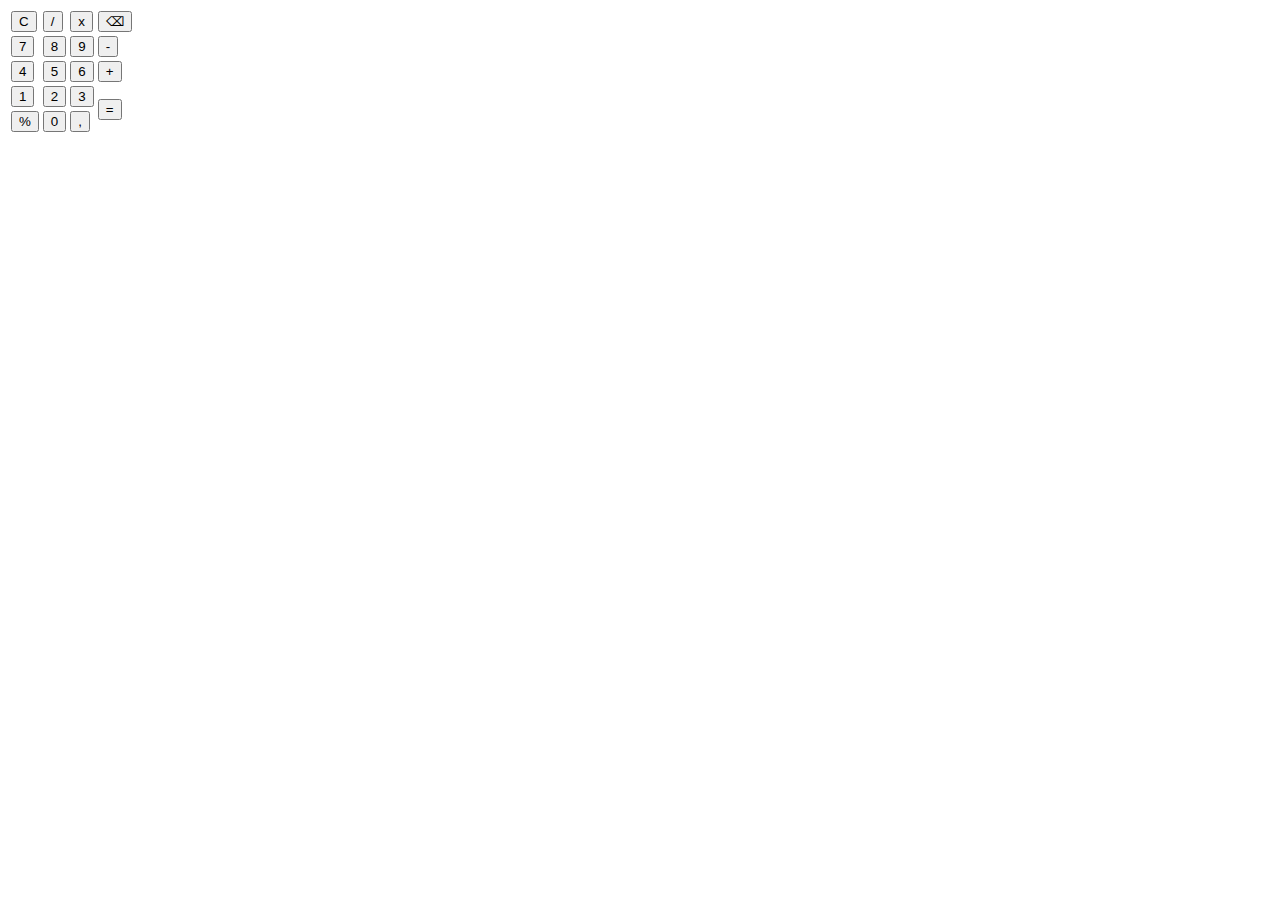
==== index.html @ 80fccbf0 "Update and rename index.html.html to index.html" ====
<!DOCTYPE html>
<html lang="en">
<head>
    <meta charset="UTF-8">
    <meta name="viewport" content="width=device-width, initial-scale=1.0">
    <link rel="stylesheet" href="style.css">
    <title>UKK 2025 : Kalkulator - Chairil Febiansyah</title>
</head>
<body>
    
    <div class="container">
        <div class="kalkulator">
            <div>
                <div id="display"></div>
            </div>
            <div class="buttons">
                <table>
                    <tr>
                        <td><button class="btn_operator" id="clear">C</button></td>
                        <td><button class="btn_operator" id="/">/</button></td>
                        <td><button class="btn_operator" id="*">x</button></td>
                        <td><button class="btn_operator" id="backspace">⌫</button></td>
                    </tr>
                    <tr>
                        <td><button class="btn_number" id="7">7</button></td>
                        <td><button class="btn_number" id="8">8</button></td>
                        <td><button class="btn_number" id="9">9</button></td>
                        <td><button class="btn_operator" id="-">-</button></td>
                    </tr>
                    <tr>
                        <td><button class="btn_number" id="4">4</button></td>
                        <td><button class="btn_number" id="5">5</button></td>
                        <td><button class="btn_number" id="6">6</button></td>
                        <td><button class="btn_operator" id="+">+</button></td>
                    </tr>
                    <tr>
                        <td><button class="btn_number" id="1">1</button></td>
                        <td><button class="btn_number" id="2">2</button></td>
                        <td><button class="btn_number" id="3">3</button></td>
                        <td rowspan="2"><button class="btn_equal" id="equal">=</button></td>
                    </tr>
                    <tr>
                        <td><button class="btn_operator" id="%">%</button></td>
                        <td><button class="btn_number" id="0">0</button></td>
                        <td><button class="btn_operator" id=".">,</button></td>
                    </tr>
                </table>
            </div>
        </div>
    </div>
    
    <script src="script4-test.js"></script>
</body>
</html>
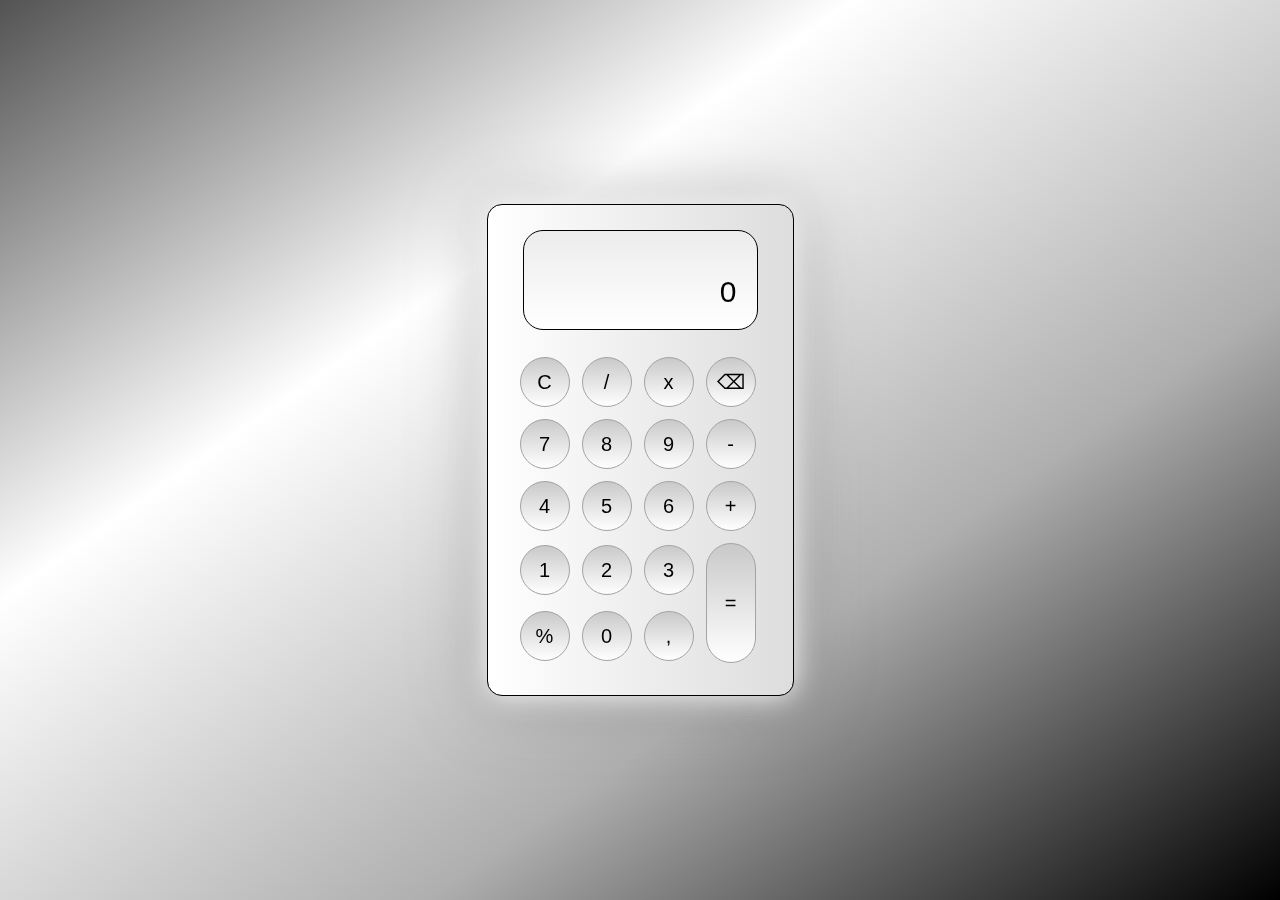
==== commit 40017832: "Update index.html" ====
--- a/index.html
+++ b/index.html
@@ -49,6 +49,6 @@
         </div>
     </div>
     
-    <script src="script4-test.js"></script>
+    <script src="script.js"></script>
 </body>
 </html>
--- a/style.css
+++ b/style.css
@@ -0,0 +1,85 @@
+*{
+    padding: 0;
+    margin: 0;
+    box-sizing: border-box;
+    outline: 0;
+}
+
+body{
+    font-family: sans-serif;
+    height: 100vh;
+    display: flex;
+    justify-content: center;
+    align-items: center;
+    background-image: linear-gradient(to bottom right, rgb(83, 83, 83),rgb(255, 255, 255), #afafaf, #000000);
+}
+
+a{
+    text-decoration: none;
+    color: white;
+}
+
+.container{
+    display: flex;
+    justify-content: center;
+    align-items: center;
+}
+
+.kalkulator{
+    position: relative;
+    height: auto;
+    width: auto;
+    padding: 25px;  
+    border: 1px solid #000;
+    border-radius: 15px;
+    box-shadow: 0 0 30px #ffffff;
+    filter: drop-shadow(0px 0px 30px rgba(121, 121, 121, 0.5));
+    background-image: linear-gradient(to right,white,rgb(221, 221, 221));
+}
+
+.kalkulator .display{
+    color: black;
+}
+
+#display{
+    padding: 20px;
+    margin: 0 10px;
+    height: 100px;
+    width: 235px;
+    max-width: 270px;
+    display: flex;
+    align-items: flex-end;
+    justify-content: flex-end;
+    font-size: 30px;
+    margin-bottom: 20px;
+    overflow-x: scroll;
+    background-image: linear-gradient(to top, rgb(255, 255, 255), rgb(236, 236, 236));
+    border: 1px solid #000;
+    border-radius: 20px;
+}
+
+#display::-webkit-scrollbar{
+    display: block;
+    height: 3px;
+}
+
+button{
+    height: 50px;
+    width: 50px;
+    border: 1px solid #a3a3a3;
+    border-radius: 30px;
+    margin: 5px;
+    font-size: 20px;
+    cursor: pointer;
+    background-image: linear-gradient(to top,white, rgb(201, 201, 201));
+    transition: all 200ms ease;
+}
+
+button:hover{
+    transform: scale(1.15);
+    background-image: linear-gradient(to top, rgb(233, 233, 233),rgb(185, 185, 185));
+}
+
+button#equal{
+    height: 120px;
+}
